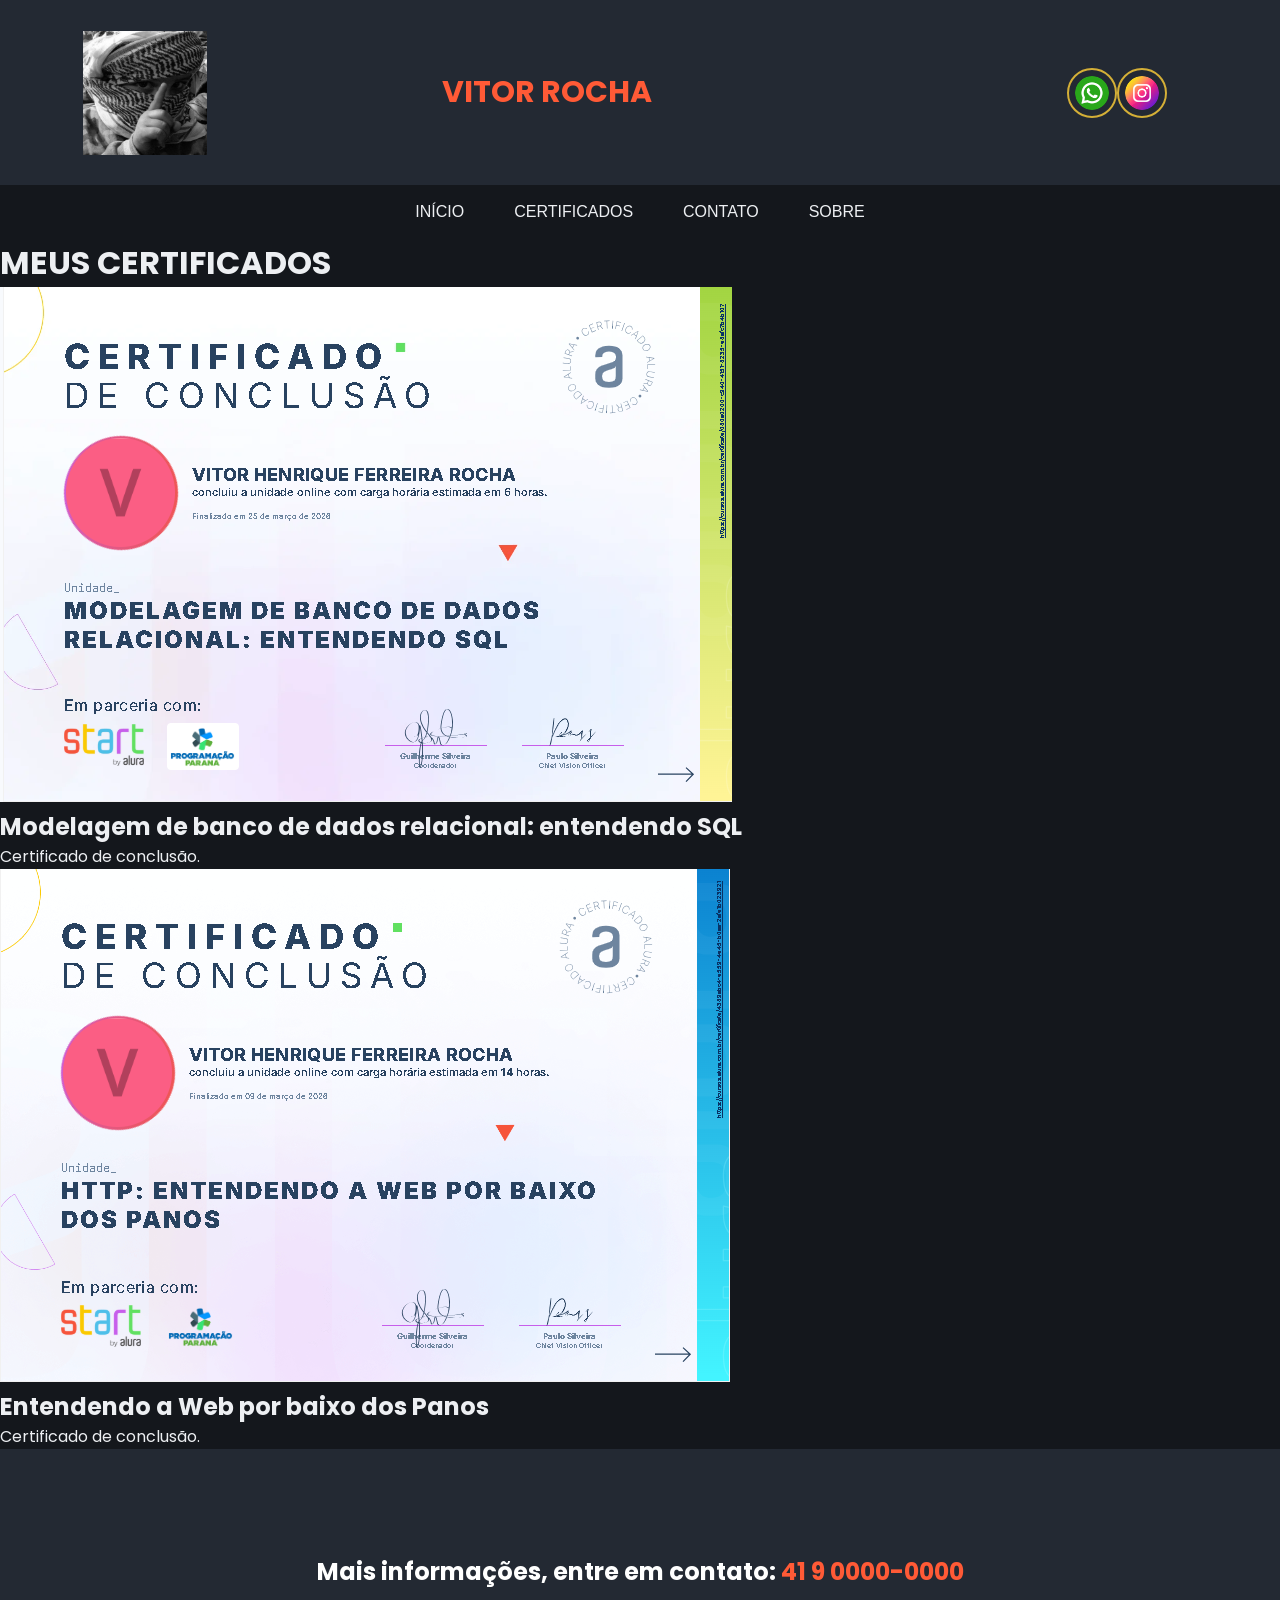
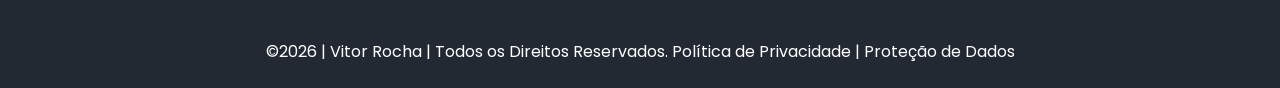
==== certificados.html @ df9a1761 "gg" ====
<!DOCTYPE html>
<html lang="pt-br">
<head>
  <meta charset="UTF-8">
  <meta name="viewport" content="width=device-width, initial-scale=1.0">
  <title>Home | VITÃO</title>
  <link rel="preconnect" href="https://fonts.googleapis.com">
  <link href="https://fonts.googleapis.com/css2?family=Poppins&display=swap" rel="stylesheet">
  <link rel="stylesheet" href="style.css">
</head>
<body>

  <!--header é a parte do cabeçalho do site, é o topo da página-->
  <header>
    <div class="cabecalho-itens">
      <img class="cabecalho-imagem" src="01.png" alt="Logo do site">
      <h1 class="titulo_site">VITOR ROCHA</h1>
      <div class="sociais">
        <img class="estudante-icone" src="whatsapp.png" alt="WhatsApp">
    
        <img class="estudante-icone" src="instagram.png" alt="Instagram">
      </div>
    </div>
  </header>

  <nav>

<ul>
  <li><a class="active" href="#Início">INÍCIO</a></li>
  <li><a href="#Certificados">CERTIFICADOS</a></li>
  <li><a href="#Contato">CONTATO</a></li>
  <li><a href="#Sobre">SOBRE</a></li>
</ul>

</nav>


  <main>

        <h1>MEUS CERTIFICADOS</h1>

        <div class="certificados">

            <div class="certificado">
                <img src="Capturar.01.PNG" alt="">

                <h2>
                     Modelagem de banco de dados relacional: entendendo SQL
                </h2>

                <p>Certificado de conclusão.</p>
            </div>

            <div class="certificado">
                <img src="Capturar 02.PNG" alt="">

                <h2>
                  Entendendo a Web por baixo dos Panos
                </h2>

                <p>Certificado de conclusão.</p>
            </div>

        </div>

    </main>






   <footer class="escola">
    <img class="logo_rodape" src="background-02.png" alt="">
    <h2 class="escola-titulo">
      Mais informações, entre em contato:
      <a class="link" href="https://wa.me/5541900000000">41 9 0000-0000</a>
    </h2>
    <p>©2026 | Vitor Rocha | Todos os Direitos Reservados. Política de Privacidade | Proteção de Dados</p>
  </footer>
---- style.css ----
* {
  margin: 0;
  padding: 0;
  box-sizing: border-box;
}

body {
  font-family: "Poppins", sans-serif;
}

header {
  background-color: #323842;
  color: white;
  width: 100%;
  padding: 20px;
}

.cabecalho-itens {
    max-width: 1980px;
    margin: 0 auto;
    display: flex;
    align-items: center;
    justify-content: center;
    gap: 30px;
    flex-wrap: wrap;
}

.cabecalho-imagem {
  width: 10%;
  display: flex;
  justify-content: flex-start;
  align-items: center;
}

.titulo_site {
  padding: 50px;
  text-align: center;
  width: 50%;
  font-size: 30px; 
}

.sociais {
  display: flex;
  justify-content: flex-end;
  width: 25%;
  padding-right: 30px;
}

.banner1 {
  display: flex;
  justify-content: center;
  padding: 400px;
}

.estudante_titulo {
  padding: 50px;
  text-align: center;
}

.estudante-nome {
  text-align: center;
}

.estudante-imagem {
  width: 300px;
}

.estudante-icone {
  width: 38px;
  padding: 4px 8px;
}

.estudante {
  background-color: #000000; 
  padding: 24px 0;
}

.estudante div { 
  text-align: center;
  padding: 24px 0;
}

.estudantes_todos {
  display: flex;
  justify-content: space-around;
}

.escola {
  background-image: linear-gradient(#40A2E3, #7FC2EF);
  color: white;
  padding: 24px 0;
  
  display: block;
}

.escola-titulo {
  padding: 50px;
  text-align: center;
}

.logo_rodape {
  height: 80px;
  padding: 12px 0;
}

.link {
  color: #ffffff;
  text-decoration: none;
}
:root {
  --fundo: #14171C;
  --blocos: #232933;
  --destaque: #FF5A36;
  --texto: #EDEFF2;
}

body {
  background-color: var(--fundo);
  color: var(--texto);
}

header {
  background-color: var(--blocos);
}

.titulo_site {
  color: var(--destaque);
}

.banner1 {
  padding: 100px 0;
}

.estudante_titulo {
  color: var(--destaque);
}

.estudante {
  background-color: var(--blocos);
  border-top: 4px solid var(--destaque);
}

.escola {
  background-image: none;
  background-color: var(--blocos);
  text-align: center;
}

.link {
  color: var(--destaque);
}

.link:hover {
  text-decoration: underline;
}
/* ========================================
   4. MENU DE NAVEGAÇÃO
======================================== */
nav {
    background-color: var(--preto);
    width: 100%;
}

nav ul {
    list-style: none;
    margin: 0;
    padding: 0;
    display: flex;
    justify-content: center;
    align-items: center;
    flex-wrap: wrap;
    background-color: var(--preto);
}

nav ul li a {
    display: block;
    color: var(--branco);
    text-decoration: none;
    padding: 18px 25px;
    font-family: Arial, sans-serif;
    transition: background-color 0.3s ease, color 0.3s ease;
}

nav ul li a:hover {
    background-color: var(--dourado);
    color: var(--preto);
}

:root {
  --dourado: #D4AF37;
}


.estudante-imagem,
.estudante-icone {
  border-radius: 50%;
  border: 4px solid var(--dourado);
  transition: transform 0.3s ease, box-shadow 0.3s ease;
}

.estudante-imagem:hover,
.estudante-icone:hover {
  transform: scale(1.08);
  box-shadow: 0 0 20px var(--dourado);
}


.estudante-imagem {
  width: 300px;
  height: 300px;
  object-fit: cover;
}


.estudante-icone {
  width: 50px;
  height: 50px;
  padding: 6px;
  border-width: 2px;
  object-fit: contain; 
}
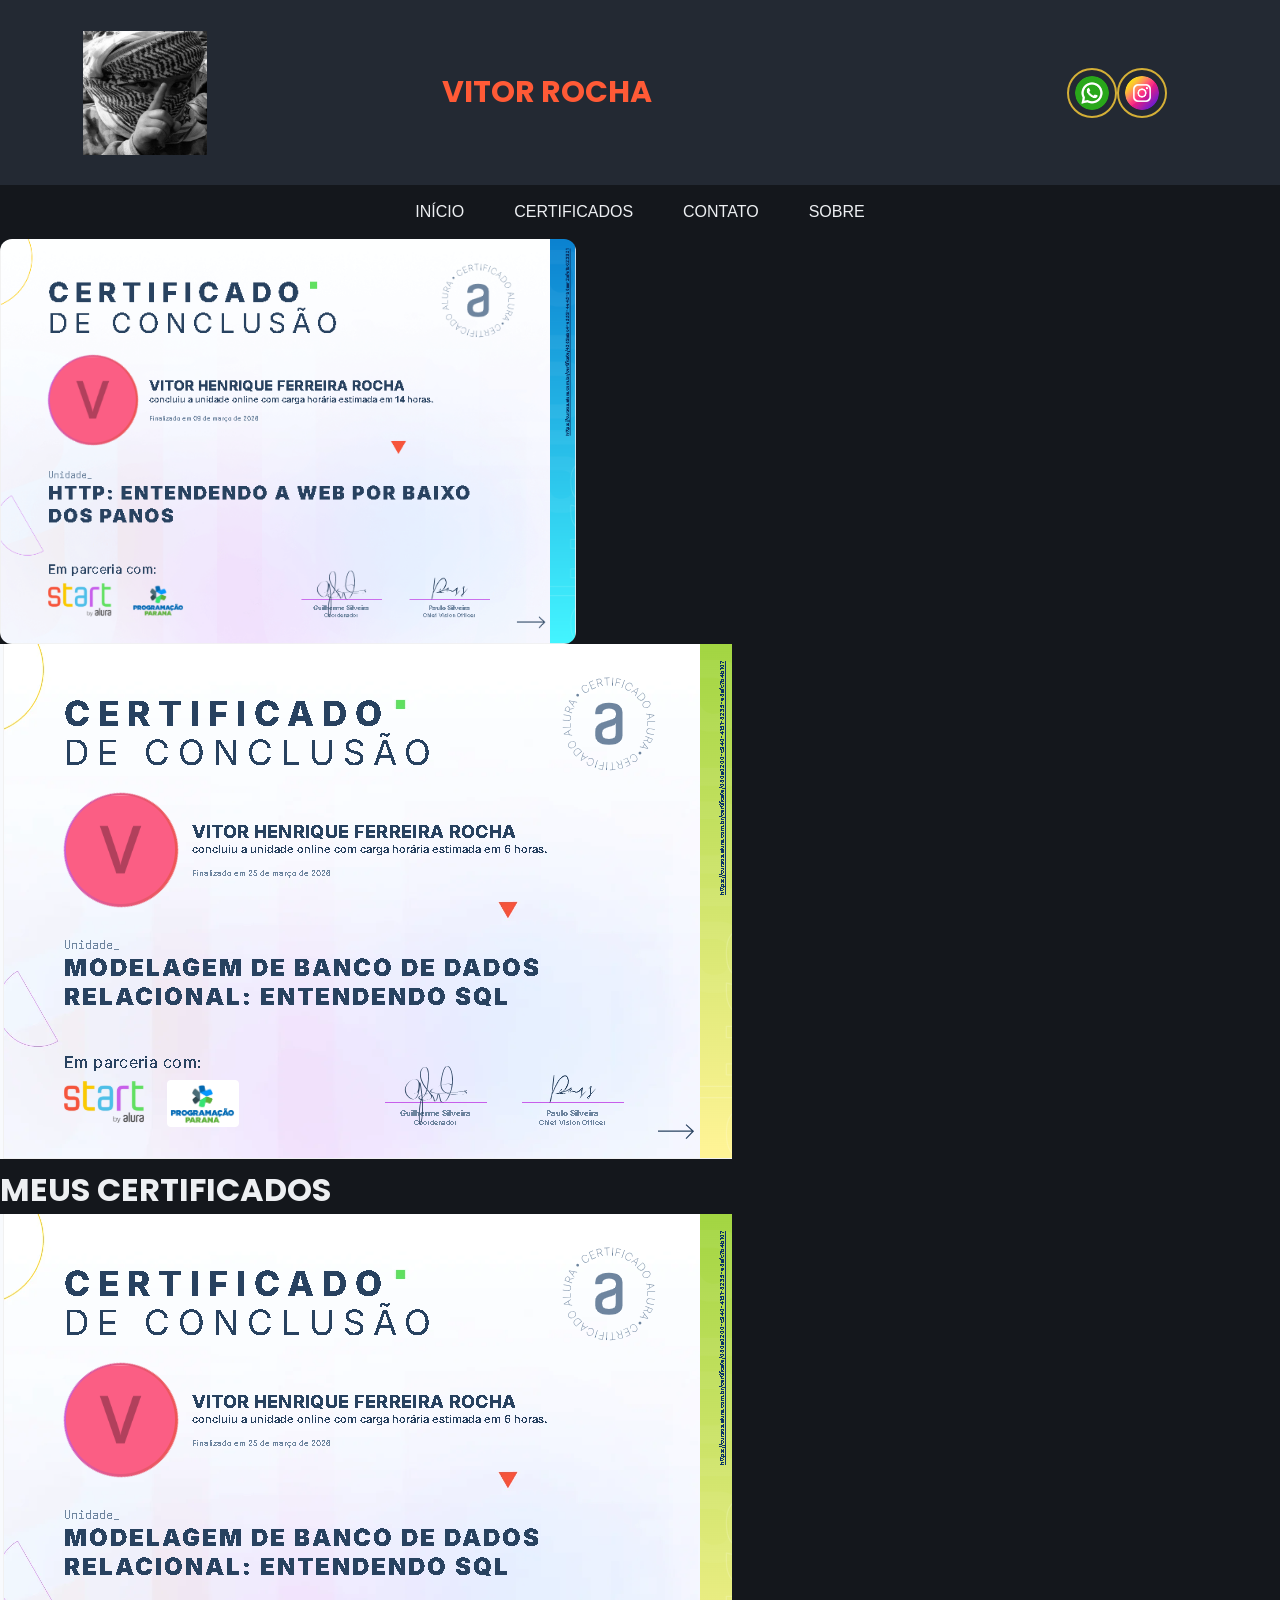
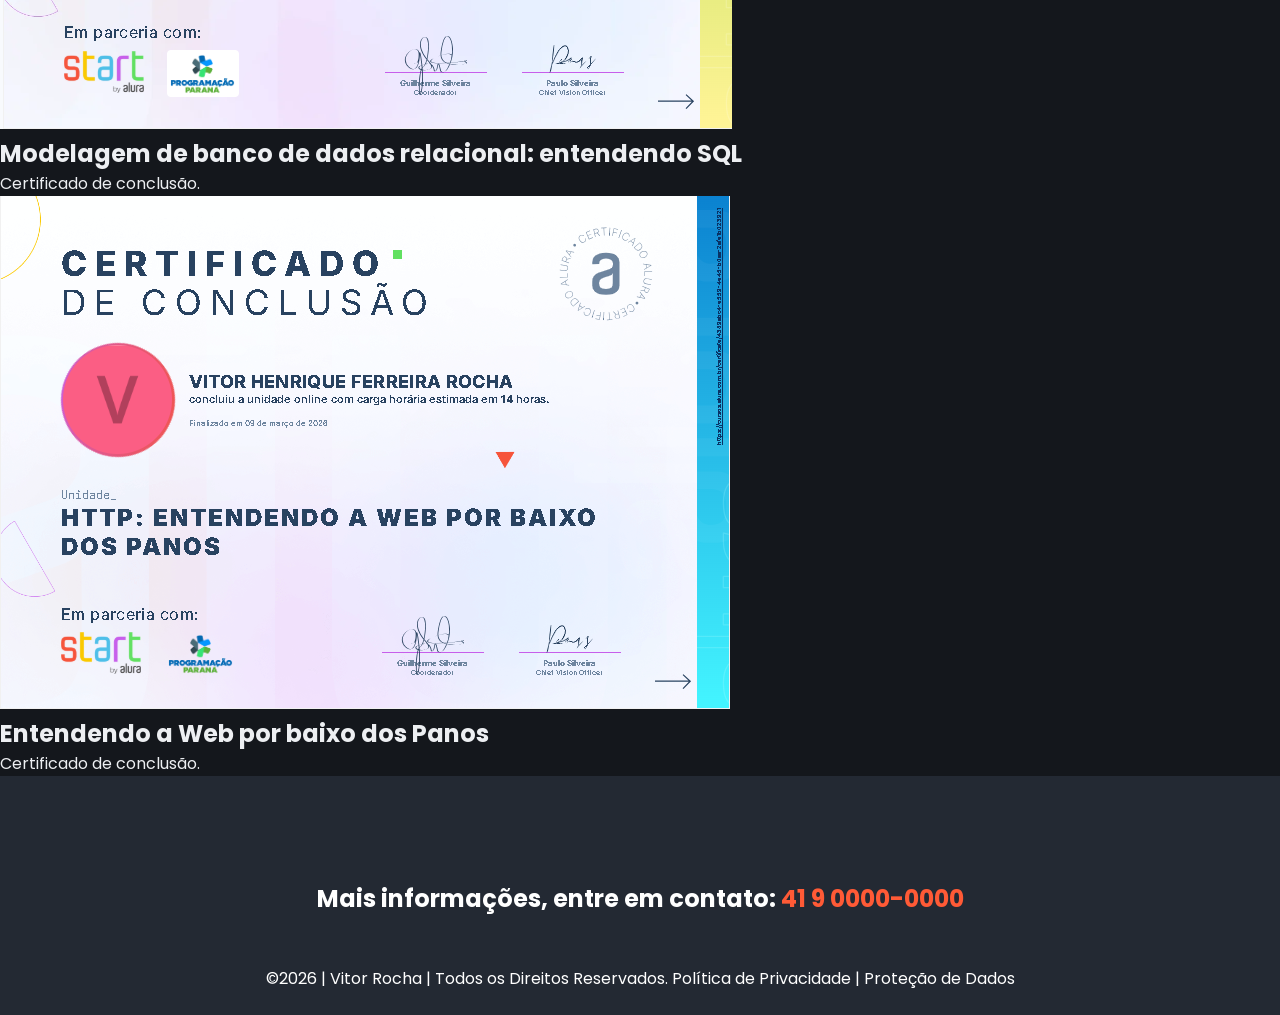
==== commit 151b5b58: "r" ====
--- a/certificados.html
+++ b/certificados.html
@@ -26,14 +26,18 @@
   <nav>
 
 <ul>
-  <li><a class="active" href="#Início">INÍCIO</a></li>
-  <li><a href="#Certificados">CERTIFICADOS</a></li>
-  <li><a href="#Contato">CONTATO</a></li>
-  <li><a href="#Sobre">SOBRE</a></li>
+  <li><a class="active" href="index.html">INÍCIO</a></li>
+  <li><a href="certificados.html">CERTIFICADOS</a></li>
+  <li><a href="contato.html">CONTATO</a></li>
+  <li><a href="sobre.html">SOBRE</a></li>
 </ul>
 
 </nav>
 
+<div class="certificados">
+  <img class="certificados-img" src="Capturar 02.PNG" alt="Certificado 01">
+  <img class="certificados-img02" src="Capturar.01.PNG" alt="Certificado 02">
+</div>
 
   <main>
 
--- a/style.css
+++ b/style.css
@@ -218,4 +218,14 @@
   padding: 6px;
   border-width: 2px;
   object-fit: contain; 
+}
+.certificados-img {
+  display: flex;         /* coloca os filhos lado a lado */
+  justify-content: center;
+  gap: 20px;             /* espaço entre elas */
+}
+
+.certificados-img {
+  width: 45%;            /* duas imagens cabem na mesma linha */
+  border-radius: 12px;   /* cantos arredondados */
 }
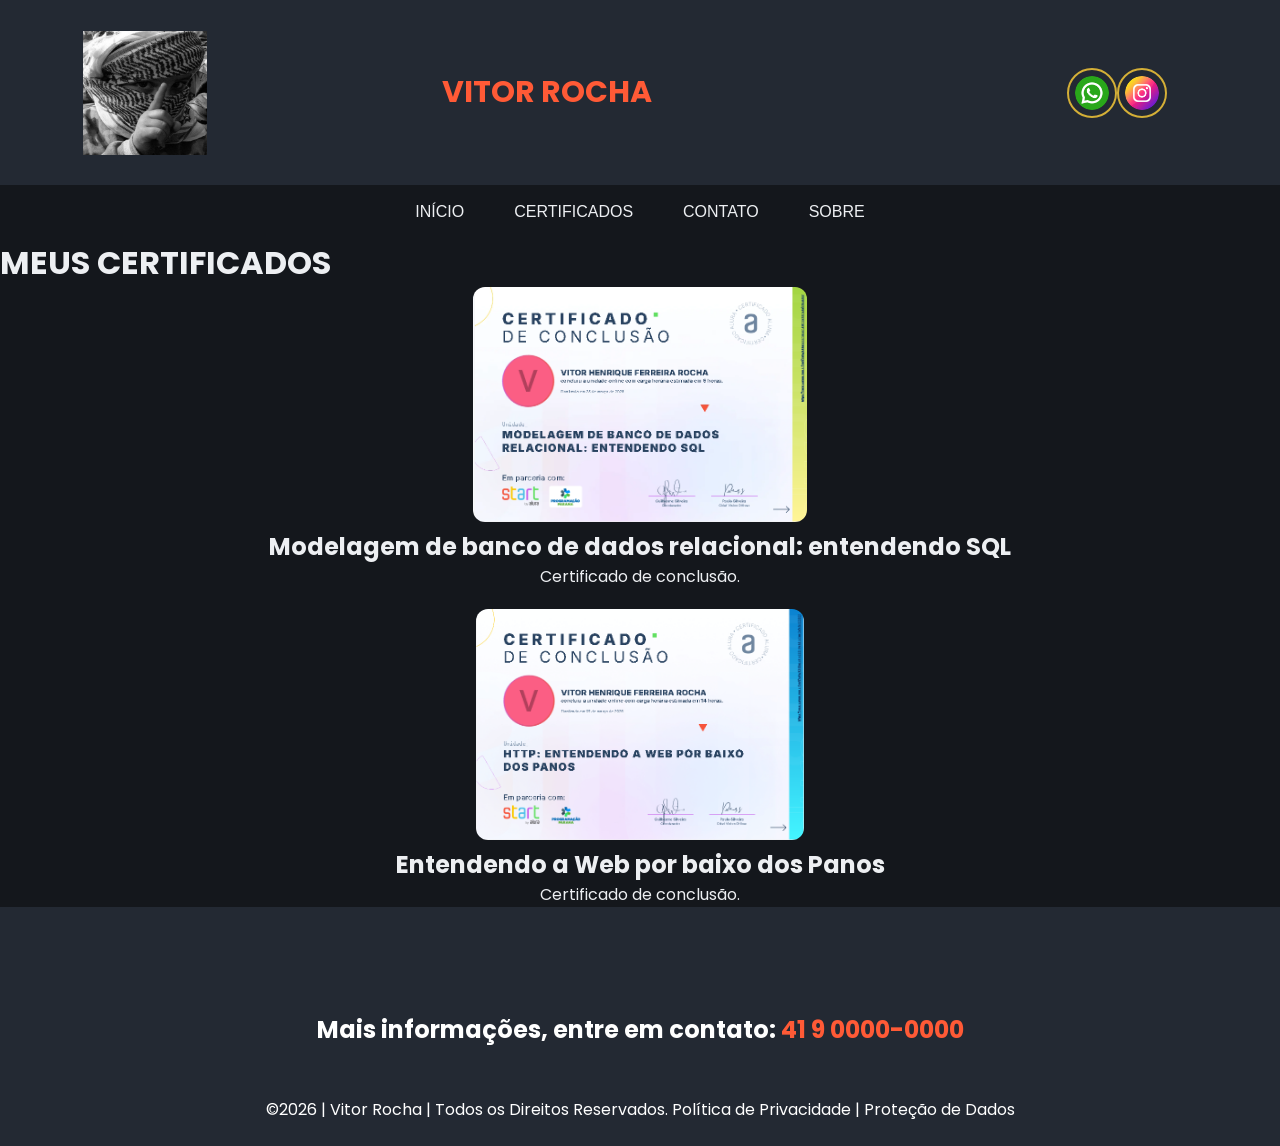
==== commit 761f1c1a: "ss" ====
--- a/certificados.html
+++ b/certificados.html
@@ -1,84 +1,117 @@
+
 <!DOCTYPE html>
 <html lang="pt-br">
+
 <head>
-  <meta charset="UTF-8">
-  <meta name="viewport" content="width=device-width, initial-scale=1.0">
-  <title>Home | VITÃO</title>
-  <link rel="preconnect" href="https://fonts.googleapis.com">
-  <link href="https://fonts.googleapis.com/css2?family=Poppins&display=swap" rel="stylesheet">
-  <link rel="stylesheet" href="style.css">
+    <meta charset="UTF-8">
+    <meta name="viewport" content="width=device-width, initial-scale=1.0">
+
+    <title>Home | VITÃO</title>
+
+    <link rel="preconnect" href="https://fonts.googleapis.com">
+
+    <link href="https://fonts.googleapis.com/css2?family=Poppins&display=swap" rel="stylesheet">
+
+    <link rel="stylesheet" href="style.css">
 </head>
+
 <body>
 
-  <!--header é a parte do cabeçalho do site, é o topo da página-->
-  <header>
-    <div class="cabecalho-itens">
-      <img class="cabecalho-imagem" src="01.png" alt="Logo do site">
-      <h1 class="titulo_site">VITOR ROCHA</h1>
-      <div class="sociais">
-        <img class="estudante-icone" src="whatsapp.png" alt="WhatsApp">
-    
-        <img class="estudante-icone" src="instagram.png" alt="Instagram">
-      </div>
-    </div>
-  </header>
+    <!-- Cabeçalho do site -->
+    <header>
 
-  <nav>
+        <div class="cabecalho-itens">
 
-<ul>
-  <li><a class="active" href="index.html">INÍCIO</a></li>
-  <li><a href="certificados.html">CERTIFICADOS</a></li>
-  <li><a href="contato.html">CONTATO</a></li>
-  <li><a href="sobre.html">SOBRE</a></li>
-</ul>
+            <img class="cabecalho-imagem" src="01.png" alt="Logo do site">
 
-</nav>
+            <h1 class="titulo_site">VITOR ROCHA</h1>
 
-<div class="certificados">
-  <img class="certificados-img" src="Capturar 02.PNG" alt="Certificado 01">
-  <img class="certificados-img02" src="Capturar.01.PNG" alt="Certificado 02">
-</div>
+            <div class="sociais">
 
-  <main>
+                <img class="estudante-icone" src="whatsapp.png" alt="WhatsApp">
+
+                <img class="estudante-icone" src="instagram.png" alt="Instagram">
+
+            </div>
+
+        </div>
+
+    </header>
+
+    <!-- Menu de navegação -->
+    <nav>
+
+        <ul>
+
+            <li><a class="active" href="index.html">INÍCIO</a></li>
+
+            <li><a href="certificados.html">CERTIFICADOS</a></li>
+
+            <li><a href="contato.html">CONTATO</a></li>
+
+            <li><a href="sobre.html">SOBRE</a></li>
+
+        </ul>
+
+    </nav>
+
+    <!-- Conteúdo principal -->
+    <main>
 
         <h1>MEUS CERTIFICADOS</h1>
 
         <div class="certificados">
 
             <div class="certificado">
-                <img src="Capturar.01.PNG" alt="">
+
+                <img src="Capturar.01.PNG" alt="Certificado de Modelagem de banco de dados">
 
                 <h2>
-                     Modelagem de banco de dados relacional: entendendo SQL
+                    Modelagem de banco de dados relacional: entendendo SQL
                 </h2>
 
                 <p>Certificado de conclusão.</p>
+
             </div>
 
             <div class="certificado">
-                <img src="Capturar 02.PNG" alt="">
+
+                <img src="Capturar 02.PNG" alt="Certificado Entendendo a Web por baixo dos Panos">
 
                 <h2>
-                  Entendendo a Web por baixo dos Panos
+                    Entendendo a Web por baixo dos Panos
                 </h2>
 
                 <p>Certificado de conclusão.</p>
+
             </div>
 
         </div>
 
     </main>
 
+    <!-- Rodapé -->
+    <footer class="escola">
 
+        <img class="logo_rodape" src="background-02.png" alt="">
 
+        <h2 class="escola-titulo">
 
+            Mais informações, entre em contato:
 
+            <a class="link" href="https://wa.me/5541900000000">
+                41 9 0000-0000
+            </a>
 
-   <footer class="escola">
-    <img class="logo_rodape" src="background-02.png" alt="">
-    <h2 class="escola-titulo">
-      Mais informações, entre em contato:
-      <a class="link" href="https://wa.me/5541900000000">41 9 0000-0000</a>
-    </h2>
-    <p>©2026 | Vitor Rocha | Todos os Direitos Reservados. Política de Privacidade | Proteção de Dados</p>
-  </footer>+        </h2>
+
+        <p>
+            ©2026 | Vitor Rocha | Todos os Direitos Reservados.
+            Política de Privacidade | Proteção de Dados
+        </p>
+
+    </footer>
+
+</body>
+
+</html>
--- a/style.css
+++ b/style.css
@@ -1,18 +1,19 @@
+
 * {
-  margin: 0;
-  padding: 0;
-  box-sizing: border-box;
+    margin: 0;
+    padding: 0;
+    box-sizing: border-box;
 }
 
 body {
-  font-family: "Poppins", sans-serif;
+    font-family: "Poppins", sans-serif;
 }
 
 header {
-  background-color: #323842;
-  color: white;
-  width: 100%;
-  padding: 20px;
+    background-color: #323842;
+    color: white;
+    width: 100%;
+    padding: 20px;
 }
 
 .cabecalho-itens {
@@ -26,136 +27,138 @@
 }
 
 .cabecalho-imagem {
-  width: 10%;
-  display: flex;
-  justify-content: flex-start;
-  align-items: center;
+    width: 10%;
+    display: flex;
+    justify-content: flex-start;
+    align-items: center;
 }
 
 .titulo_site {
-  padding: 50px;
-  text-align: center;
-  width: 50%;
-  font-size: 30px; 
+    padding: 50px;
+    text-align: center;
+    width: 50%;
+    font-size: 30px;
 }
 
 .sociais {
-  display: flex;
-  justify-content: flex-end;
-  width: 25%;
-  padding-right: 30px;
+    display: flex;
+    justify-content: flex-end;
+    width: 25%;
+    padding-right: 30px;
 }
 
 .banner1 {
-  display: flex;
-  justify-content: center;
-  padding: 400px;
+    display: flex;
+    justify-content: center;
+    padding: 400px;
 }
 
 .estudante_titulo {
-  padding: 50px;
-  text-align: center;
+    padding: 50px;
+    text-align: center;
 }
 
 .estudante-nome {
-  text-align: center;
+    text-align: center;
 }
 
 .estudante-imagem {
-  width: 300px;
+    width: 300px;
 }
 
 .estudante-icone {
-  width: 38px;
-  padding: 4px 8px;
+    width: 38px;
+    padding: 4px 8px;
 }
 
 .estudante {
-  background-color: #000000; 
-  padding: 24px 0;
-}
-
-.estudante div { 
-  text-align: center;
-  padding: 24px 0;
+    background-color: #000000;
+    padding: 24px 0;
+}
+
+.estudante div {
+    text-align: center;
+    padding: 24px 0;
 }
 
 .estudantes_todos {
-  display: flex;
-  justify-content: space-around;
+    display: flex;
+    justify-content: space-around;
 }
 
 .escola {
-  background-image: linear-gradient(#40A2E3, #7FC2EF);
-  color: white;
-  padding: 24px 0;
-  
-  display: block;
+    background-image: linear-gradient(#40A2E3, #7FC2EF);
+    color: white;
+    padding: 24px 0;
+    display: block;
 }
 
 .escola-titulo {
-  padding: 50px;
-  text-align: center;
+    padding: 50px;
+    text-align: center;
 }
 
 .logo_rodape {
-  height: 80px;
-  padding: 12px 0;
+    height: 80px;
+    padding: 12px 0;
 }
 
 .link {
-  color: #ffffff;
-  text-decoration: none;
-}
+    color: #ffffff;
+    text-decoration: none;
+}
+
 :root {
-  --fundo: #14171C;
-  --blocos: #232933;
-  --destaque: #FF5A36;
-  --texto: #EDEFF2;
+    --fundo: #14171C;
+    --blocos: #232933;
+    --destaque: #FF5A36;
+    --texto: #EDEFF2;
 }
 
 body {
-  background-color: var(--fundo);
-  color: var(--texto);
+    background-color: var(--fundo);
+    color: var(--texto);
 }
 
 header {
-  background-color: var(--blocos);
+    background-color: var(--blocos);
 }
 
 .titulo_site {
-  color: var(--destaque);
+    color: var(--destaque);
 }
 
 .banner1 {
-  padding: 100px 0;
+    padding: 100px 0;
 }
 
 .estudante_titulo {
-  color: var(--destaque);
+    color: var(--destaque);
 }
 
 .estudante {
-  background-color: var(--blocos);
-  border-top: 4px solid var(--destaque);
+    background-color: var(--blocos);
+    border-top: 4px solid var(--destaque);
 }
 
 .escola {
-  background-image: none;
-  background-color: var(--blocos);
-  text-align: center;
+    background-image: none;
+    background-color: var(--blocos);
+    text-align: center;
 }
 
 .link {
-  color: var(--destaque);
+    color: var(--destaque);
 }
 
 .link:hover {
-  text-decoration: underline;
-}
+    text-decoration: underline;
+}
+
 /* ========================================
    4. MENU DE NAVEGAÇÃO
 ======================================== */
+
 nav {
     background-color: var(--preto);
     width: 100%;
@@ -187,45 +190,59 @@
 }
 
 :root {
-  --dourado: #D4AF37;
-}
-
+    --dourado: #D4AF37;
+}
 
 .estudante-imagem,
 .estudante-icone {
-  border-radius: 50%;
-  border: 4px solid var(--dourado);
-  transition: transform 0.3s ease, box-shadow 0.3s ease;
+    border-radius: 50%;
+    border: 4px solid var(--dourado);
+    transition: transform 0.3s ease, box-shadow 0.3s ease;
 }
 
 .estudante-imagem:hover,
 .estudante-icone:hover {
-  transform: scale(1.08);
-  box-shadow: 0 0 20px var(--dourado);
-}
-
+    transform: scale(1.08);
+    box-shadow: 0 0 20px var(--dourado);
+}
 
 .estudante-imagem {
-  width: 300px;
-  height: 300px;
-  object-fit: cover;
-}
-
+    width: 300px;
+    height: 300px;
+    object-fit: cover;
+}
 
 .estudante-icone {
-  width: 50px;
-  height: 50px;
-  padding: 6px;
-  border-width: 2px;
-  object-fit: contain; 
-}
+    width: 50px;
+    height: 50px;
+    padding: 6px;
+    border-width: 2px;
+    object-fit: contain;
+}
+
 .certificados-img {
-  display: flex;         /* coloca os filhos lado a lado */
-  justify-content: center;
-  gap: 20px;             /* espaço entre elas */
-}
-
-.certificados-img {
-  width: 45%;            /* duas imagens cabem na mesma linha */
-  border-radius: 12px;   /* cantos arredondados */
+    display: flex;
+    justify-content: center;
+    gap: 20px;
+}
+
+.certificados-img img {
+    width: 45%;
+    border-radius: 12px;
+}
+
+.certificados {
+    display: flex;
+    justify-content: center;
+    gap: 20px;
+    flex-wrap: wrap;
+}
+
+.certificado {
+    text-align: center;
+}
+
+.certificado img {
+    width: 45%;
+    border-radius: 12px;
 }
